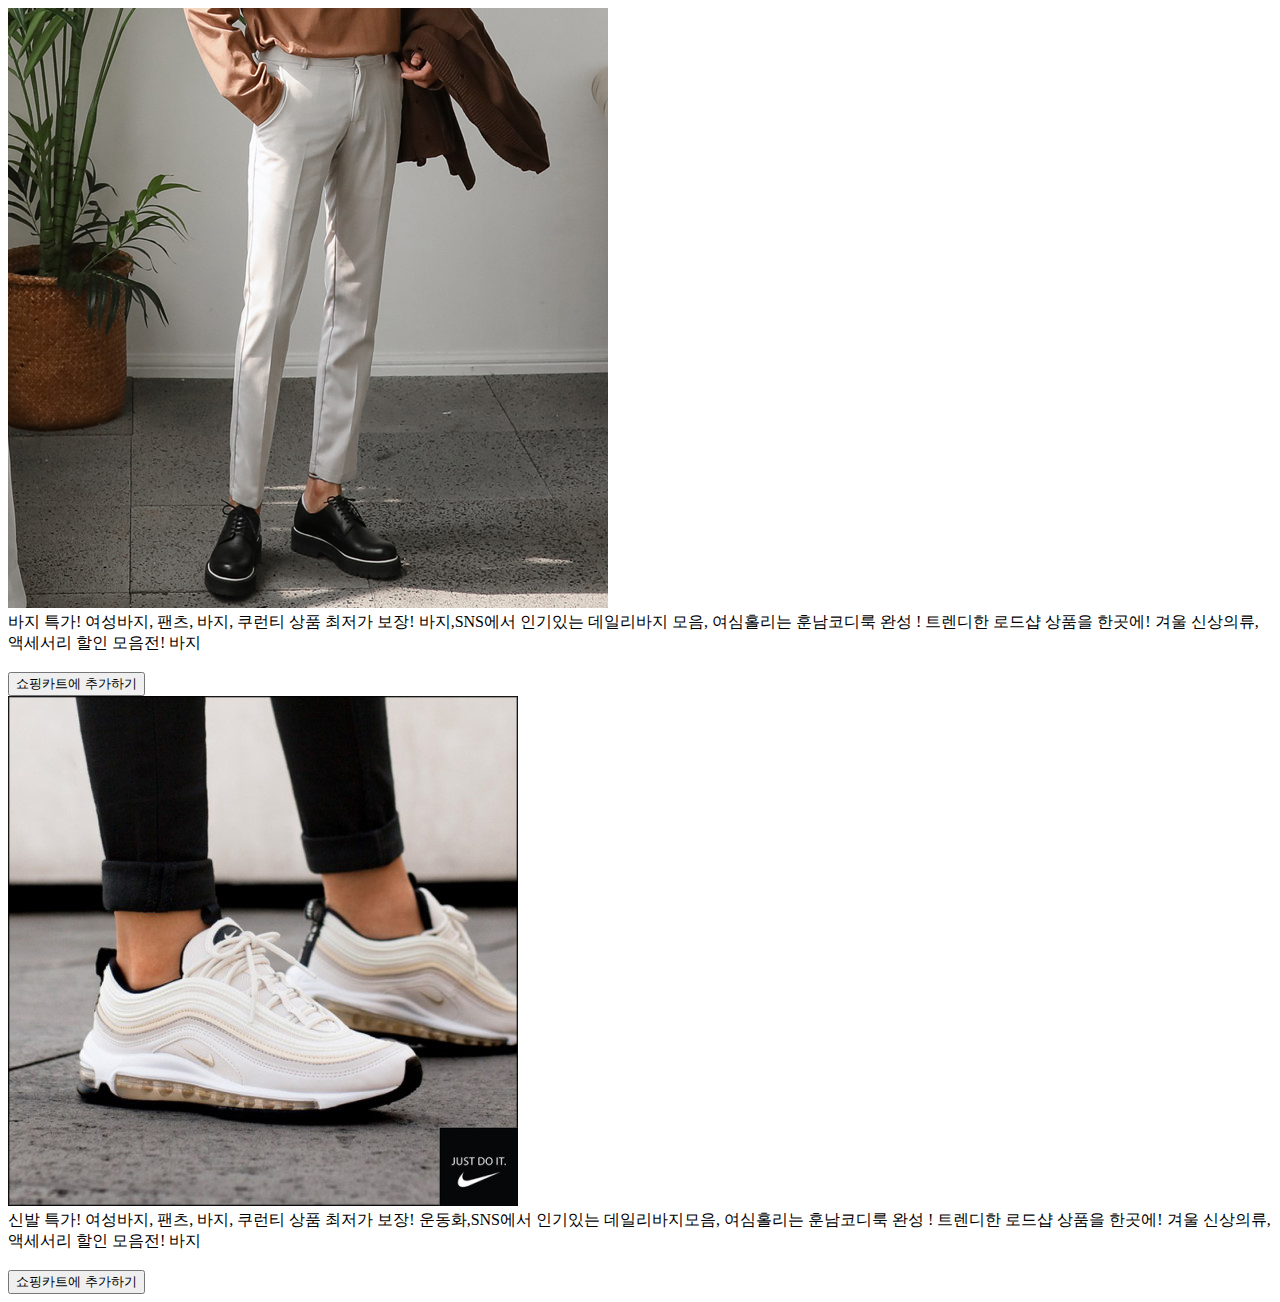
==== webPro/src/main/webapp/assignment/clothing.html @ 601a298f "2021.10.16" ====
<!DOCTYPE html>
<html>
<head>
    <meta charset="UTF-8">
    <title>Insert title here</title>
    <link rel="stylesheet" href="mystyle.css">
</head>
<body>
    <div>
        <img src="../images/옷1.jpg"><br>
        바지 특가! 여성바지, 팬츠, 바지, 쿠런티 상품 최저가 보장! 바지,SNS에서 인기있는 데일리바지 모음, 여심홀리는 훈남코디룩 완성 ! 트렌디한 로드샵 상품을 한곳에! 겨울 신상의류, 액세서리 할인 모음전! 바지<br><br>
        <input type="button" value="쇼핑카트에 추가하기">
    </div>

    <div>
        <img src="../images/옷2.jpg"><br>
        신발 특가! 여성바지, 팬츠, 바지, 쿠런티 상품 최저가 보장! 운동화,SNS에서 인기있는 데일리바지모음, 여심홀리는 훈남코디룩 완성 ! 트렌디한 로드샵 상품을 한곳에! 겨울 신상의류, 액세서리 할인 모음전! 바지<br><br>
        <input type="button" value="쇼핑카트에 추가하기">
    </div>
</body>
</html>
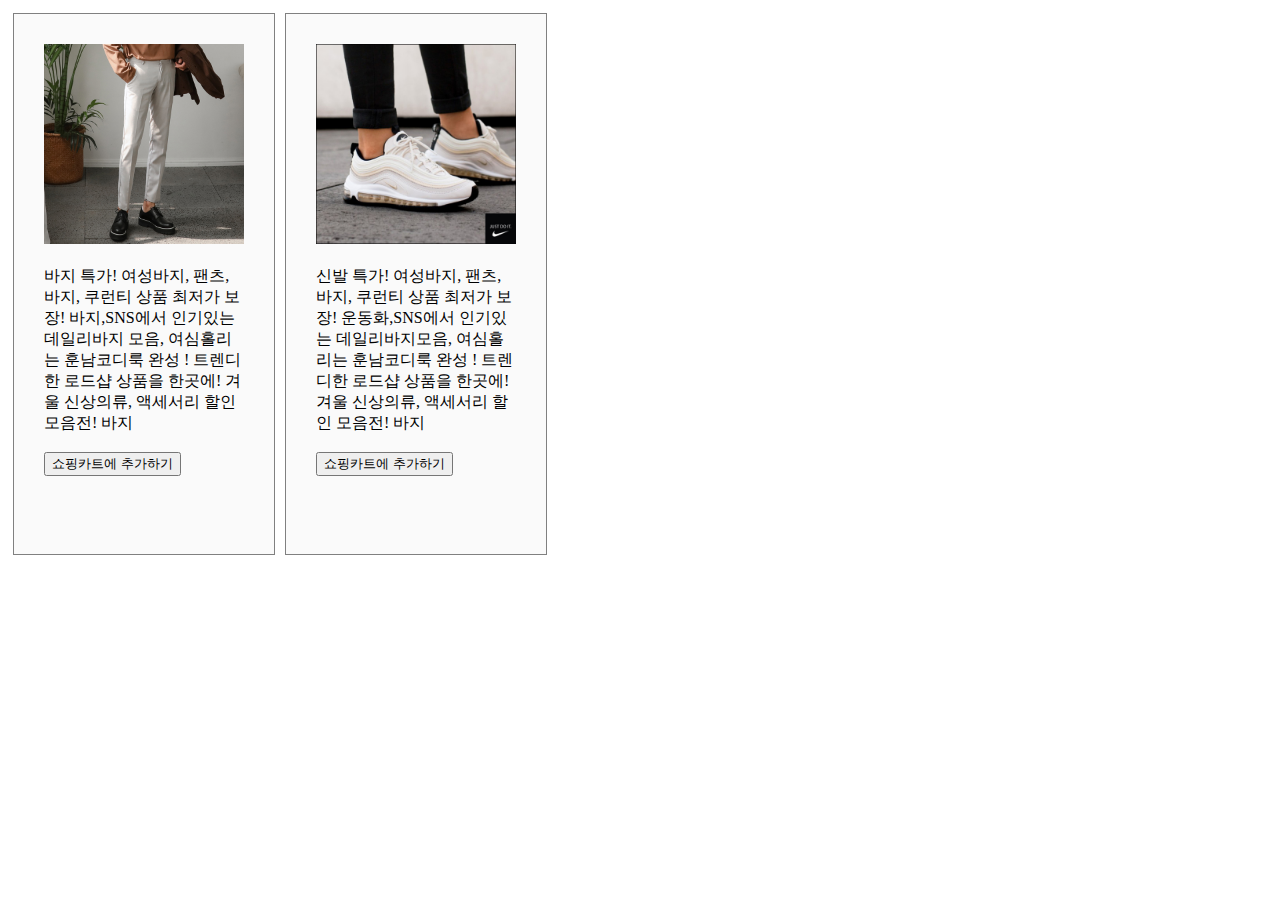
==== commit 8fa46fdd: "2021.10.16" ====
--- a/webPro/src/main/webapp/assignment/clothing.html
+++ b/webPro/src/main/webapp/assignment/clothing.html
@@ -2,18 +2,24 @@
 <html>
 <head>
     <meta charset="UTF-8">
-    <title>Insert title here</title>
-    <link rel="stylesheet" href="mystyle.css">
+    <title>clothing</title>
+    <link rel="stylesheet" href="style.css">
 </head>
 <body>
-    <div>
-        <img src="../images/옷1.jpg"><br>
+    <div class="box">
+        <div class="pic">
+            <img src="../images/옷1.jpg">
+        </div>
+        <br>
         바지 특가! 여성바지, 팬츠, 바지, 쿠런티 상품 최저가 보장! 바지,SNS에서 인기있는 데일리바지 모음, 여심홀리는 훈남코디룩 완성 ! 트렌디한 로드샵 상품을 한곳에! 겨울 신상의류, 액세서리 할인 모음전! 바지<br><br>
         <input type="button" value="쇼핑카트에 추가하기">
     </div>
 
-    <div>
-        <img src="../images/옷2.jpg"><br>
+    <div class="box">
+        <div class="pic">
+            <img src="../images/옷2.jpg">
+        </div>
+        <br>
         신발 특가! 여성바지, 팬츠, 바지, 쿠런티 상품 최저가 보장! 운동화,SNS에서 인기있는 데일리바지모음, 여심홀리는 훈남코디룩 완성 ! 트렌디한 로드샵 상품을 한곳에! 겨울 신상의류, 액세서리 할인 모음전! 바지<br><br>
         <input type="button" value="쇼핑카트에 추가하기">
     </div>
--- a/webPro/src/main/webapp/assignment/style.css
+++ b/webPro/src/main/webapp/assignment/style.css
@@ -0,0 +1,26 @@
+.box {
+  border: 1px solid gray;
+  float: left;
+  width: 200px;
+  height: 480px;
+  margin: 5px;
+  padding: 30px;
+  background-color: #fafafa;
+}
+.pic {
+  text-align: center;
+}
+img {
+  width: 200px;
+}
+audio {
+  width: 220px;
+}
+video {
+  width: 700px;
+}
+button {
+  width: 250px;
+  margin: 1px;
+  padding: 10px;
+}
